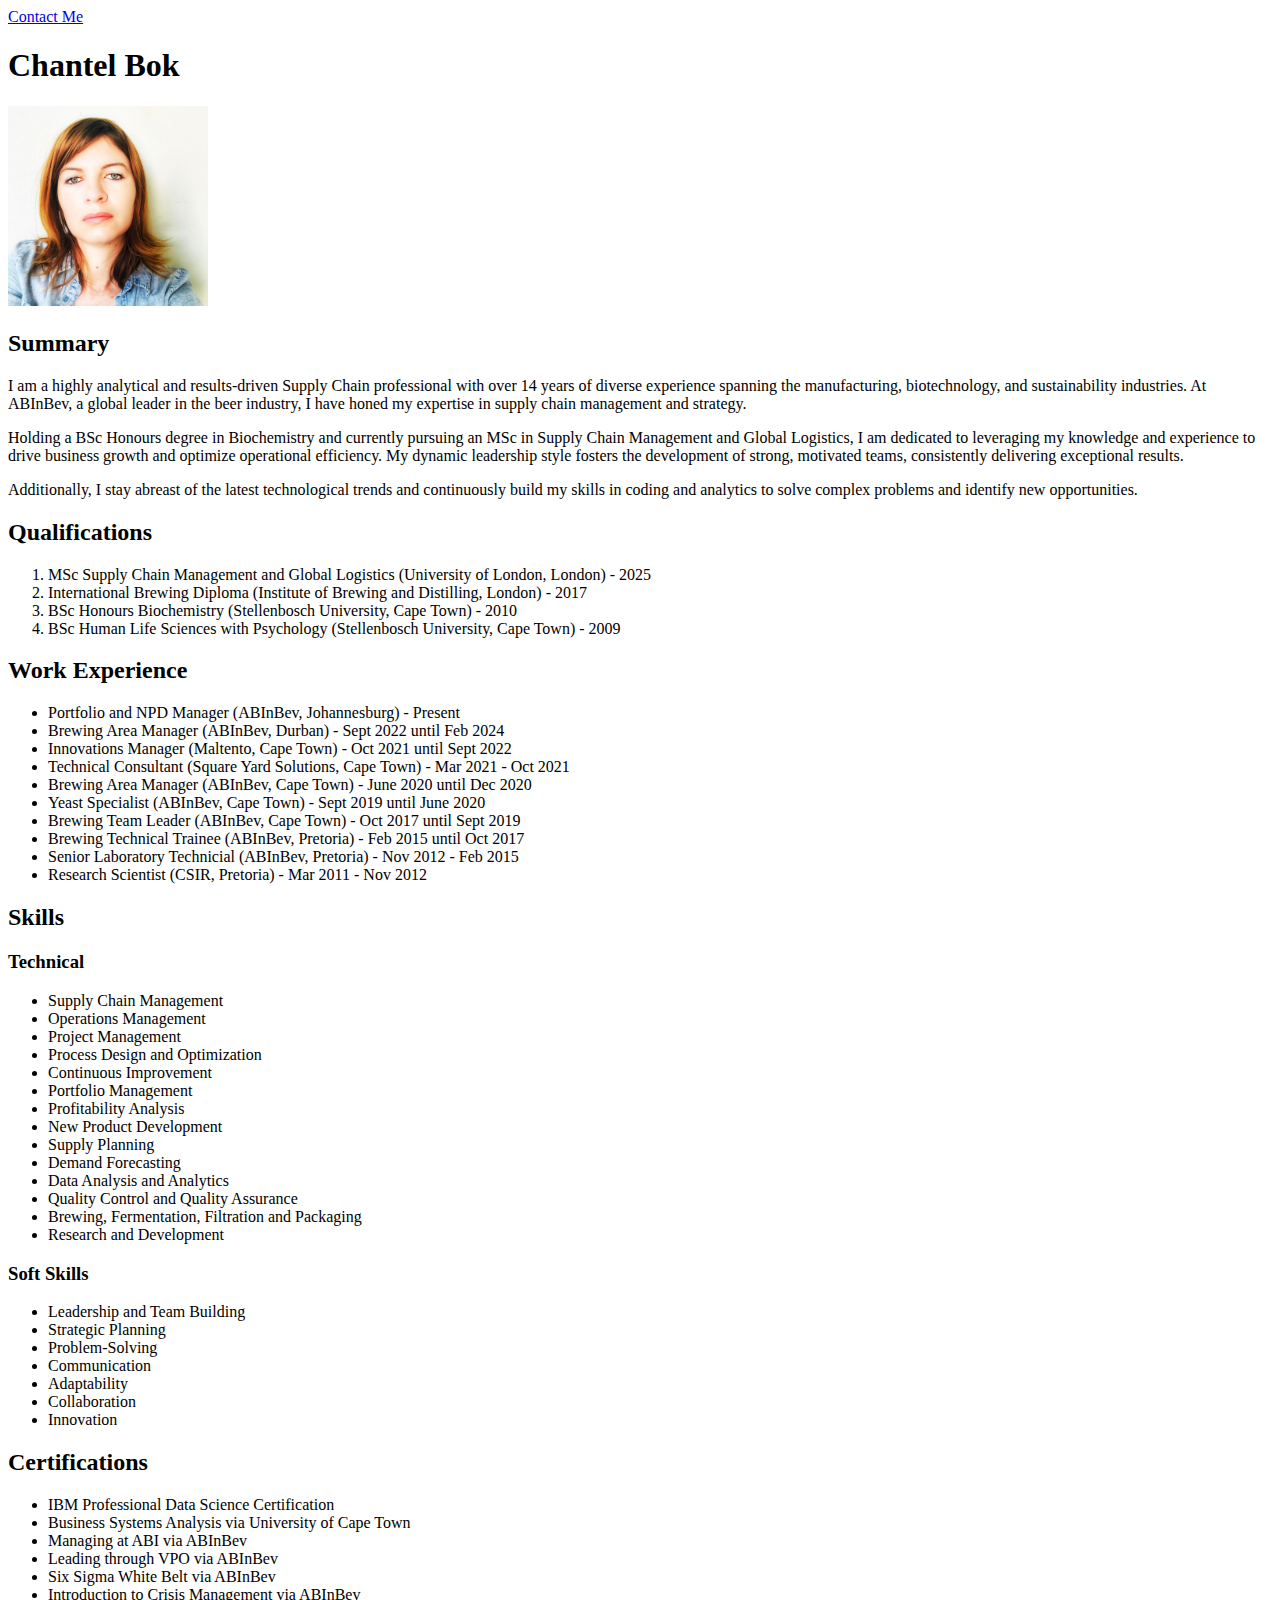
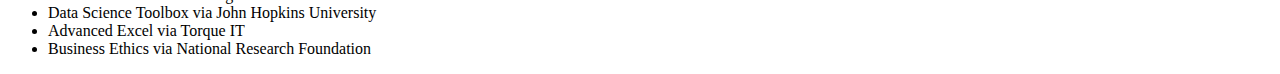
==== index.html @ 668ee4a4 "Add Assets, Public and Index File" ====
<!DOCTYPE html>
<html lang="eng">
    <head>
        <meta charset="utf-8">
        <title>My Resume</title>
    </head>
    <a href="./public/contact.html">Contact Me</a>
    <body>
        <h1>Chantel Bok</h1>
        <img src="./assets/profile_pic.jpg" height="200" alt="A photo of Chantel Bok">
        <h2>Summary</h2>
        <p>
            I am a highly analytical and results-driven Supply Chain 
            professional with over 14 years of diverse experience 
            spanning the manufacturing, biotechnology, and sustainability
            industries. At ABInBev, a global leader in the beer industry, 
            I have honed my expertise in supply chain management and 
            strategy. </p>
        <p> Holding a BSc Honours degree in Biochemistry and 
            currently pursuing an MSc in Supply Chain Management 
            and Global Logistics, I am dedicated to leveraging my 
            knowledge and experience to drive business growth and 
            optimize operational efficiency.
            My dynamic leadership style fosters the development of 
            strong, motivated teams, consistently delivering exceptional 
            results. </p>
        <p> Additionally, I stay abreast of the latest technological 
            trends and continuously build my skills in coding and 
            analytics to solve complex problems and identify new 
            opportunities.</p>
        <h2>Qualifications</h2>
        <ol>
            <li>MSc Supply Chain Management and Global Logistics (University of London, London) - 2025
            </li>
            <li>International Brewing Diploma (Institute of Brewing and Distilling, London) - 2017</li>
            <li>BSc Honours Biochemistry (Stellenbosch University, Cape Town) - 2010</li>
            <li>BSc Human Life Sciences with Psychology (Stellenbosch University, Cape Town) - 2009 </li>
        </ol>
        <h2>Work Experience</h2>
        <ul>
            <li>Portfolio and NPD Manager (ABInBev, Johannesburg) - Present</li>
            <li>Brewing Area Manager (ABInBev, Durban) - Sept 2022 until Feb 2024 </li>
            <li>Innovations Manager (Maltento, Cape Town) - Oct 2021 until Sept 2022</li>
            <li>Technical Consultant (Square Yard Solutions, Cape Town) - Mar 2021 - Oct 2021</li>
            <li>Brewing Area Manager (ABInBev, Cape Town) - June 2020 until Dec 2020</li>
            <li>Yeast Specialist (ABInBev, Cape Town) - Sept 2019 until June 2020</li>
            <li>Brewing Team Leader (ABInBev, Cape Town) - Oct 2017 until Sept 2019</li>
            <li>Brewing Technical Trainee (ABInBev, Pretoria) - Feb 2015 until Oct 2017</li>
            <li>Senior Laboratory Technicial (ABInBev, Pretoria) - Nov 2012 - Feb 2015</li>
            <li>Research Scientist (CSIR, Pretoria) - Mar 2011 - Nov 2012</li>
        </ul>
        <h2>Skills</h2>
        <h3>Technical</h3>
        <ul>
            <li>Supply Chain Management</li>
            <li>Operations Management</li>
            <li>Project Management</li>
            <li>Process Design and Optimization</li>
            <li>Continuous Improvement</li>
            <li>Portfolio Management</li>
            <li>Profitability Analysis</li>
            <li>New Product Development</li>
            <li>Supply Planning</li>
            <li>Demand Forecasting</li>
            <li>Data Analysis and Analytics</li>
            <li>Quality Control and Quality Assurance</li>
            <li>Brewing, Fermentation, Filtration and Packaging</li>
            <li>Research and Development</li>
        </ul>
        <h3>Soft Skills</h3>
        <ul>
            <li>Leadership and Team Building</li>
            <li>Strategic Planning</li>
            <li>Problem-Solving</li>
            <li>Communication</li>
            <li>Adaptability</li>
            <li>Collaboration</li>
            <li>Innovation</li>
        </ul>
        <h2>Certifications</h2>
        <ul>
            <li>IBM Professional Data Science Certification</li>
            <li>Business Systems Analysis via University of Cape Town</li>
            <li>Managing at ABI via ABInBev</li>
            <li>Leading through VPO via ABInBev</li>
            <li>Six Sigma White Belt via ABInBev</li>
            <li>Introduction to Crisis Management via ABInBev</li>
            <li>Data Science Toolbox via John Hopkins University</li>
            <li>Advanced Excel via Torque IT</li>
            <li>Business Ethics via National Research Foundation</li>
        </ul>
    </body>
</html>
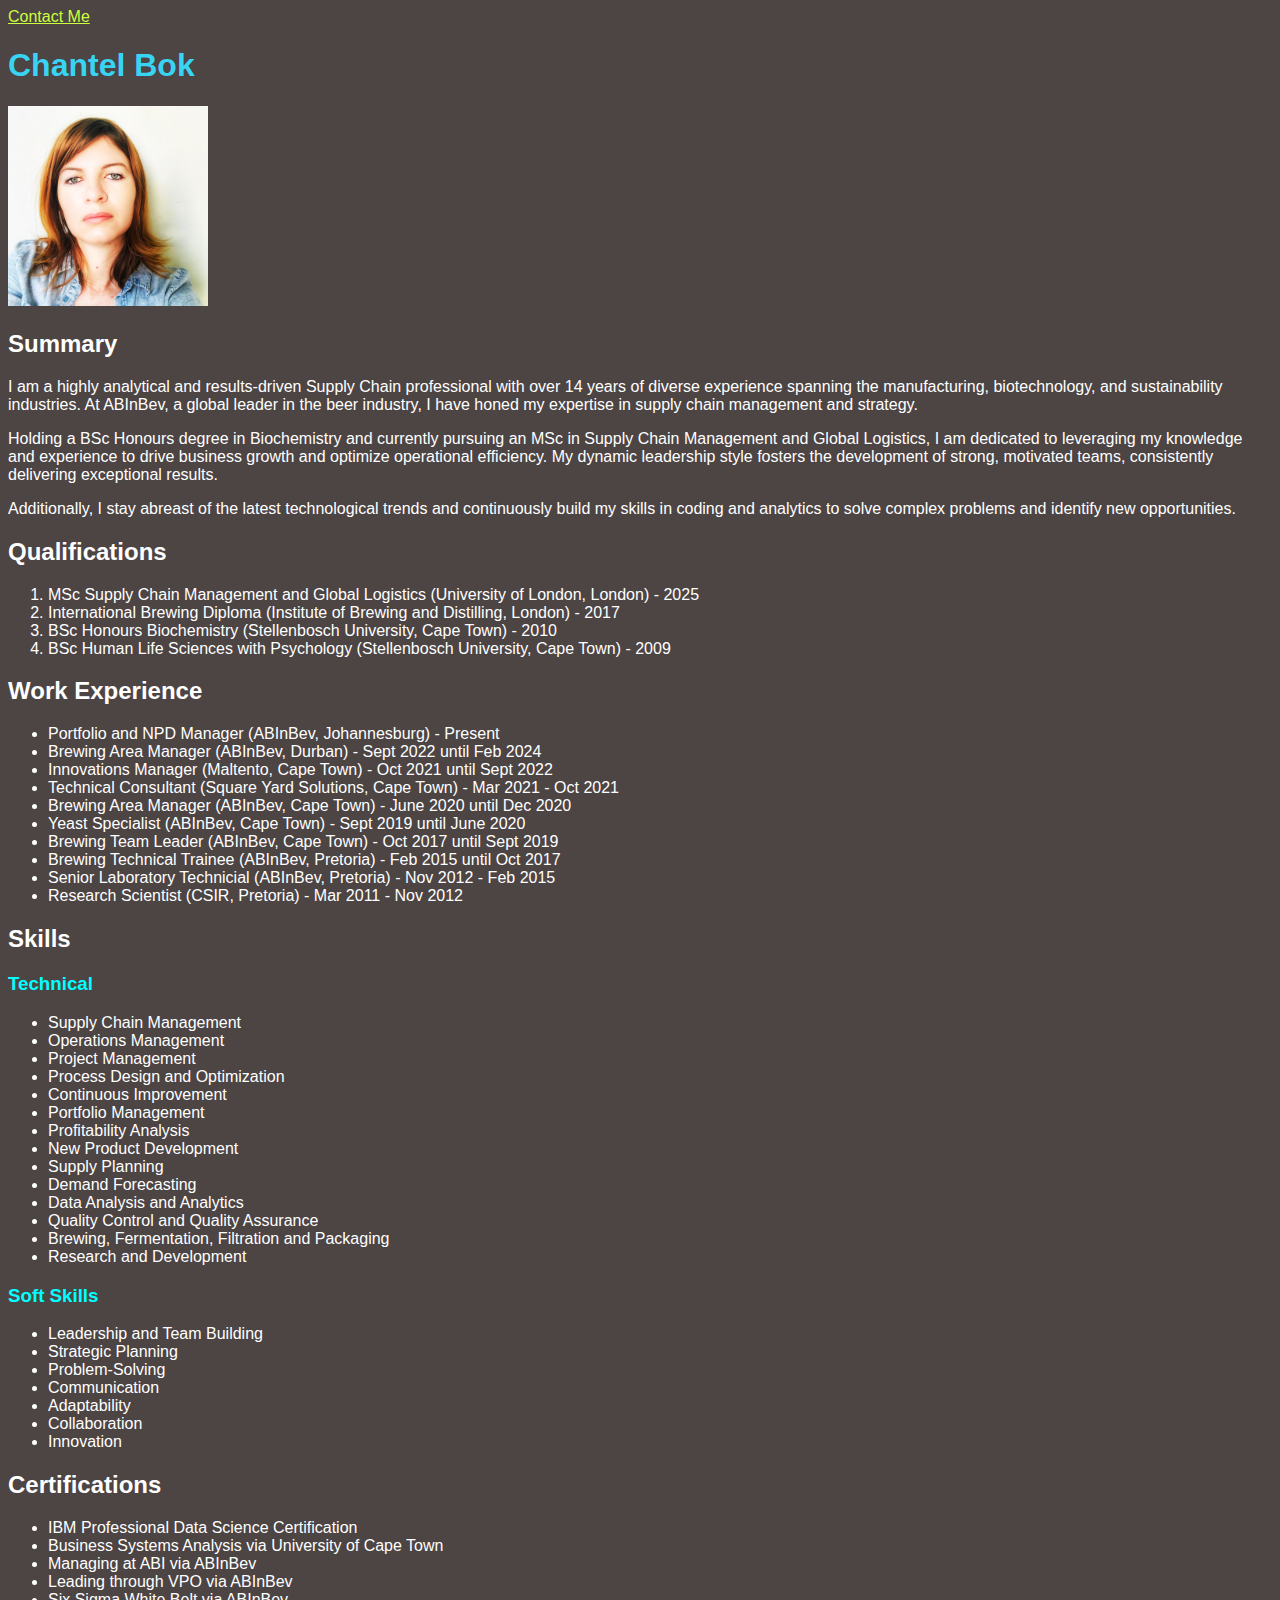
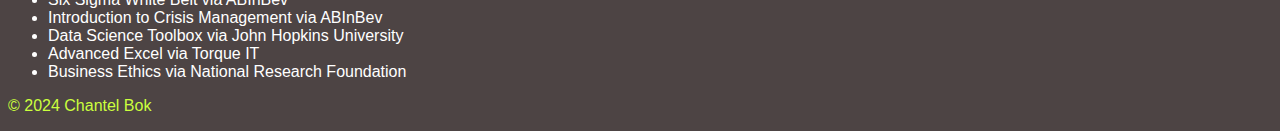
==== commit 1280c143: "Added Style Elements" ====
--- a/index.html
+++ b/index.html
@@ -3,6 +3,7 @@
     <head>
         <meta charset="utf-8">
         <title>My Resume</title>
+        <link rel="stylesheet" href="/styles.css"/>
     </head>
     <a href="./public/contact.html">Contact Me</a>
     <body>
@@ -90,4 +91,7 @@
             <li>Business Ethics via National Research Foundation</li>
         </ul>
     </body>
+    <footer>
+        <p>© 2024 Chantel Bok</p>
+      </footer>
 </html>--- a/styles.css
+++ b/styles.css
@@ -0,0 +1,20 @@
+html{
+    background-color: rgb(77, 68, 68);
+    font: 1em sans-serif;
+    color: white;
+    h1{
+        color:rgba(55, 222, 255, 0.945)
+    }
+    h2{
+        color: white
+    }
+    h3{
+        color:aqua
+    }
+    footer{
+        color: rgb(203, 255, 61)
+    }
+    a{
+        color:rgb(203, 255, 61)
+    }
+}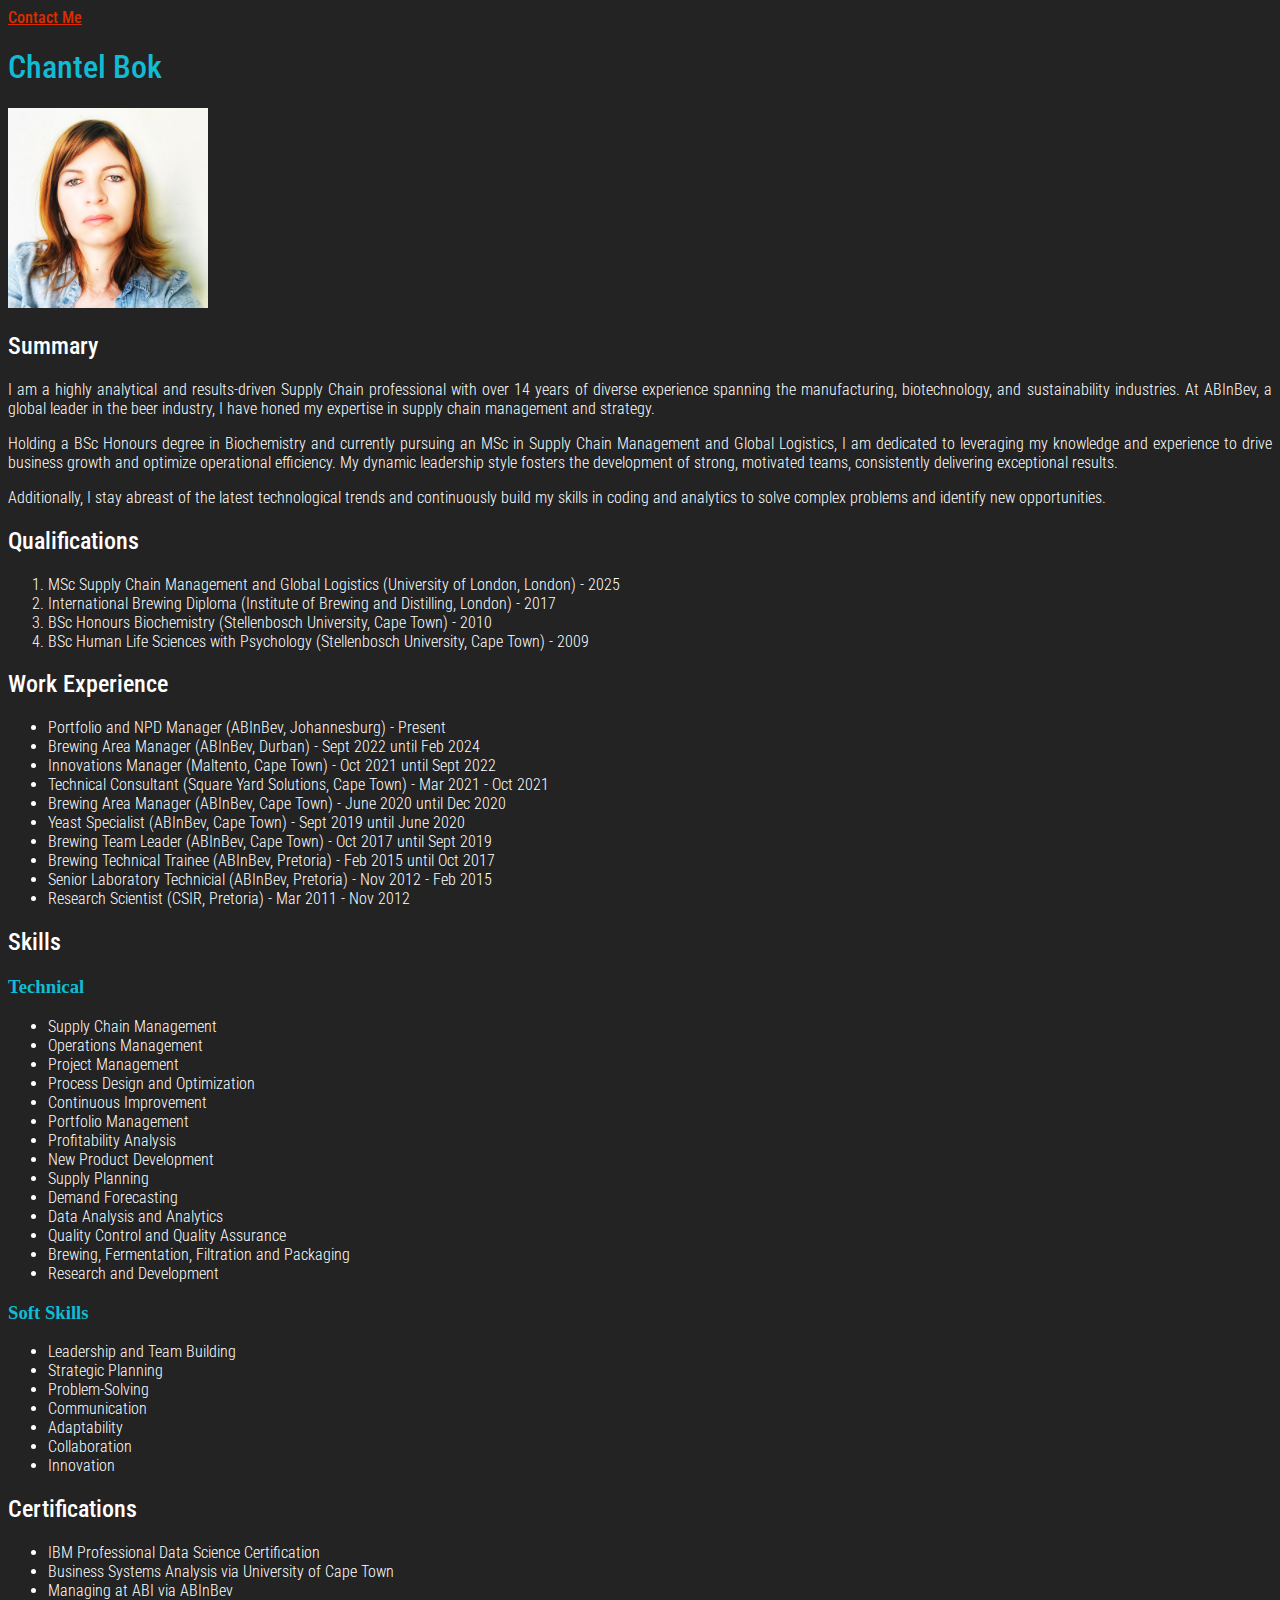
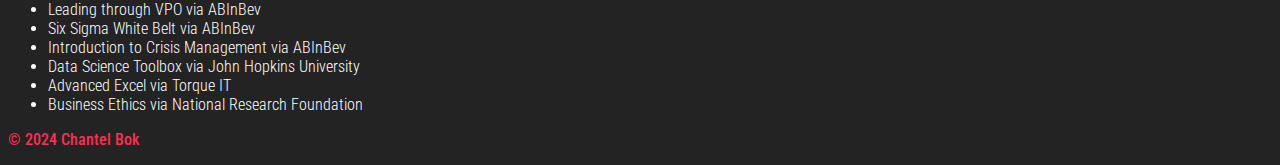
==== commit 90796ec8: "Several style updates" ====
--- a/index.html
+++ b/index.html
@@ -3,14 +3,17 @@
     <head>
         <meta charset="utf-8">
         <title>My Resume</title>
-        <link rel="stylesheet" href="/styles.css"/>
+        <link rel="stylesheet" href="styles.css"/>
+        <link rel="preconnect" href="https://fonts.googleapis.com">
+        <link rel="preconnect" href="https://fonts.gstatic.com" crossorigin>
+        <link href="https://fonts.googleapis.com/css2?family=Roboto+Condensed:ital,wght@0,100..900;1,100..900&display=swap" rel="stylesheet">
     </head>
-    <a href="./public/contact.html">Contact Me</a>
+    <a id="Roboto" href="./public/contact.html">Contact Me</a>
     <body>
-        <h1>Chantel Bok</h1>
-        <img src="./assets/profile_pic.jpg" height="200" alt="A photo of Chantel Bok">
+        <h1 class="Name" id="Roboto">Chantel Bok</h1>
+        <img src="./assets/profile_pic.jpg"  height="200" alt="A photo of Chantel Bok">
         <h2>Summary</h2>
-        <p>
+        <p draggable="true">
             I am a highly analytical and results-driven Supply Chain 
             professional with over 14 years of diverse experience 
             spanning the manufacturing, biotechnology, and sustainability
@@ -29,7 +32,7 @@
             trends and continuously build my skills in coding and 
             analytics to solve complex problems and identify new 
             opportunities.</p>
-        <h2>Qualifications</h2>
+        <h2 id="special_head">Qualifications</h2>
         <ol>
             <li>MSc Supply Chain Management and Global Logistics (University of London, London) - 2025
             </li>
@@ -92,6 +95,6 @@
         </ul>
     </body>
     <footer>
-        <p>© 2024 Chantel Bok</p>
+        <p id="Roboto">© 2024 Chantel Bok</p>
       </footer>
 </html>--- a/styles.css
+++ b/styles.css
@@ -1,20 +1,52 @@
 html{
-    background-color: rgb(77, 68, 68);
-    font: 1em sans-serif;
+    background-color: rgb(35, 35, 35);
     color: white;
-    h1{
-        color:rgba(55, 222, 255, 0.945)
+
+    #Roboto{
+        font-family: "Roboto Condensed", sans-serif;
+        font-optical-sizing: auto;
+        font-weight: 500;
+        font-style: normal;
     }
+
+    p, li{
+        font-family: "Roboto Condensed", sans-serif;
+        font-optical-sizing: auto;
+        font-weight: 300;
+        font-style: normal;
+        text-align: justify;
+    }
+
+    h2{
+        font-family: "Roboto Condensed", sans-serif;
+        font-optical-sizing: auto;
+        font-weight: 500;
+        font-style: normal;
+    }
+
+
+    .Name{
+        color: #10BCD4
+    }
+
     h2{
         color: white
     }
     h3{
-        color:aqua
+        color:#10BCD4
     }
     footer{
-        color: rgb(203, 255, 61)
+        color: #FF304F
     }
     a{
-        color:rgb(203, 255, 61)
+        color:#DD2C00
     }
+    #special_head{
+        color:white
+    }
+    p[draggable="false"]{
+        color:black;
+        background-color: rgb(185, 254, 115);
+    }
+   
 }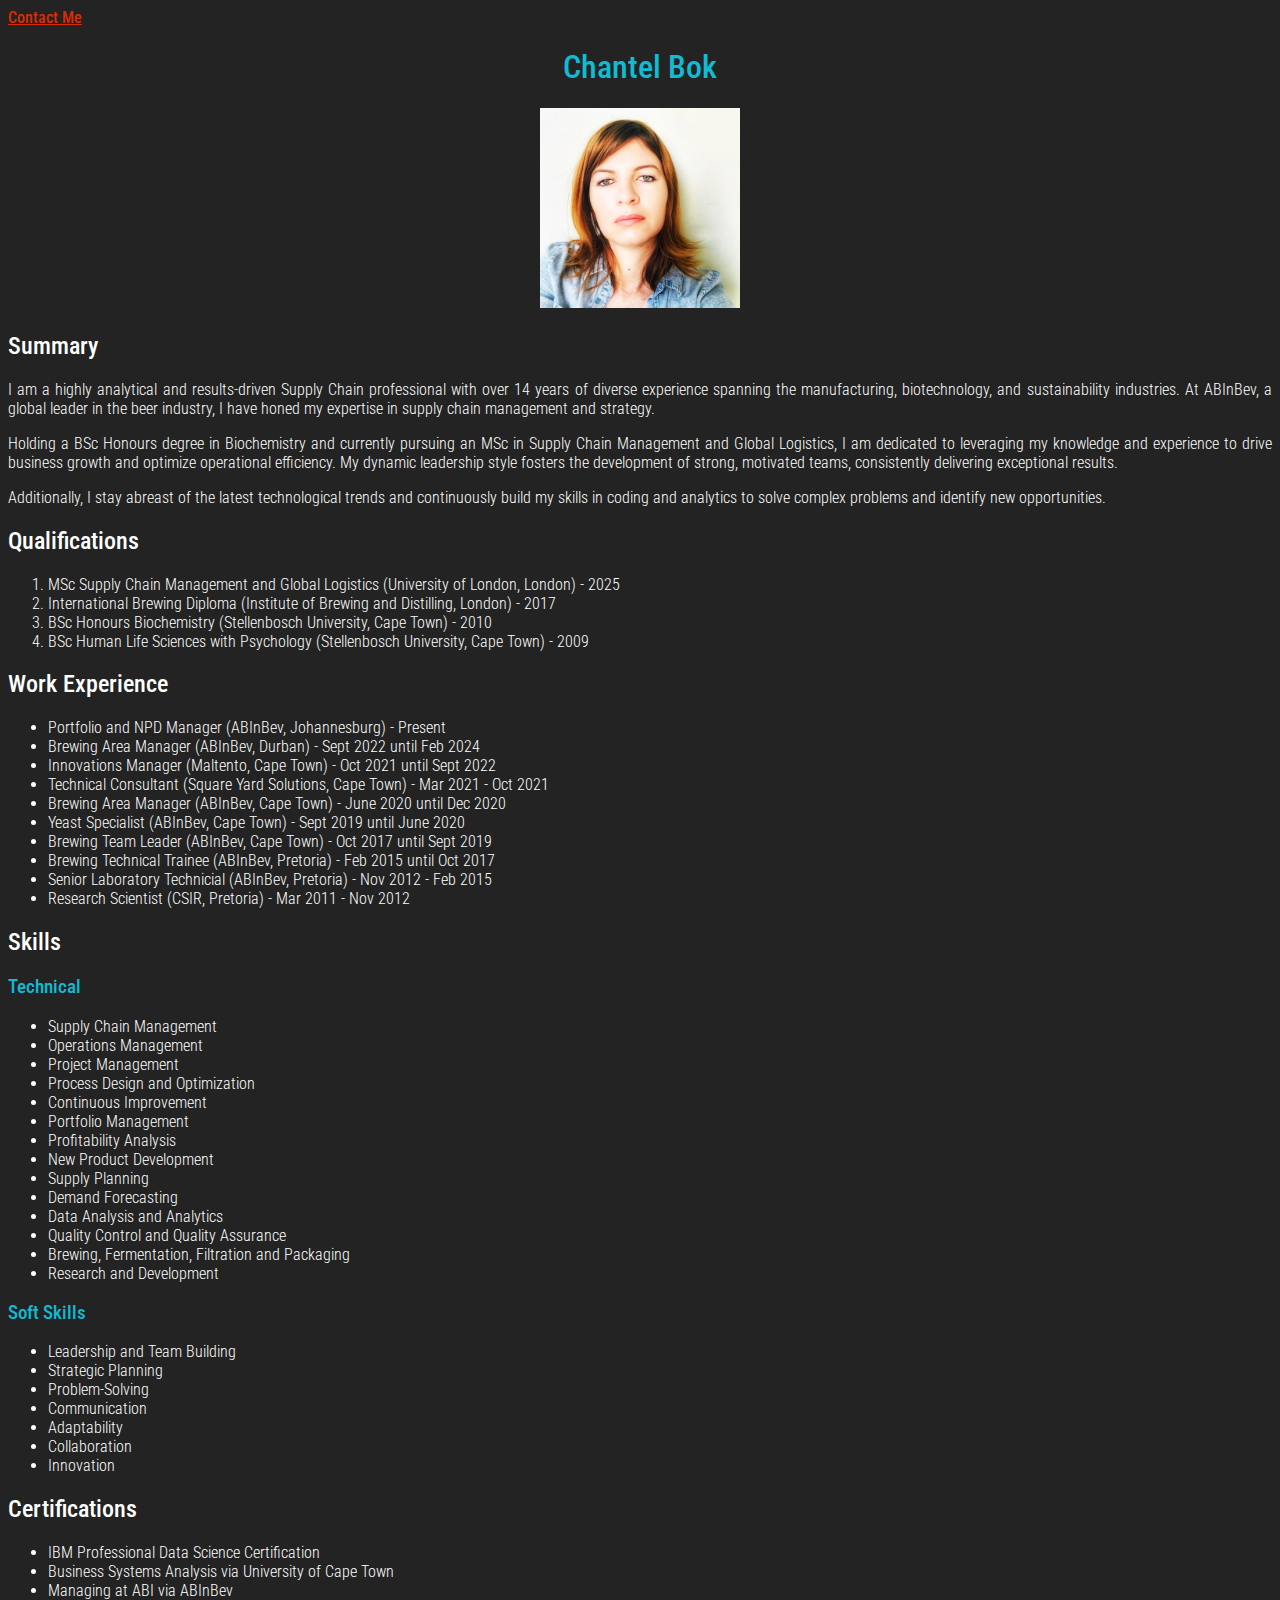
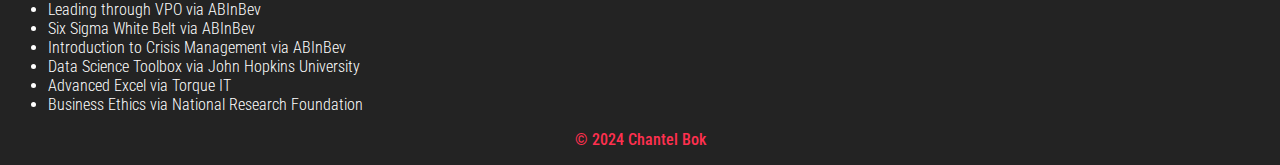
==== commit 9d3383a4: "Added some more elements" ====
--- a/index.html
+++ b/index.html
@@ -11,7 +11,7 @@
     <a id="Roboto" href="./public/contact.html">Contact Me</a>
     <body>
         <h1 class="Name" id="Roboto">Chantel Bok</h1>
-        <img src="./assets/profile_pic.jpg"  height="200" alt="A photo of Chantel Bok">
+        <div id="photochantel"> <img  src="./assets/profile_pic.jpg"  height="200" alt="A photo of Chantel Bok"></div>
         <h2>Summary</h2>
         <p draggable="true">
             I am a highly analytical and results-driven Supply Chain 
--- a/styles.css
+++ b/styles.css
@@ -7,6 +7,7 @@
         font-optical-sizing: auto;
         font-weight: 500;
         font-style: normal;
+        text-align: center;
     }
 
     p, li{
@@ -17,7 +18,7 @@
         text-align: justify;
     }
 
-    h2{
+    h2,h3{
         font-family: "Roboto Condensed", sans-serif;
         font-optical-sizing: auto;
         font-weight: 500;
@@ -28,6 +29,23 @@
     .Name{
         color: #10BCD4
     }
+    #photochantel{
+        place-items: center;
+        text-align: center;  
+    }
+
+    #bok{
+        text-align: center;
+    }
+    #image1{
+        border: #10BCD4;
+        border-width: 5px;
+        border-style: groove;
+    }
+
+    #image2{
+        width: 100px
+    }
 
     h2{
         color: white
@@ -36,7 +54,7 @@
         color:#10BCD4
     }
     footer{
-        color: #FF304F
+        color: #FF304F;
     }
     a{
         color:#DD2C00
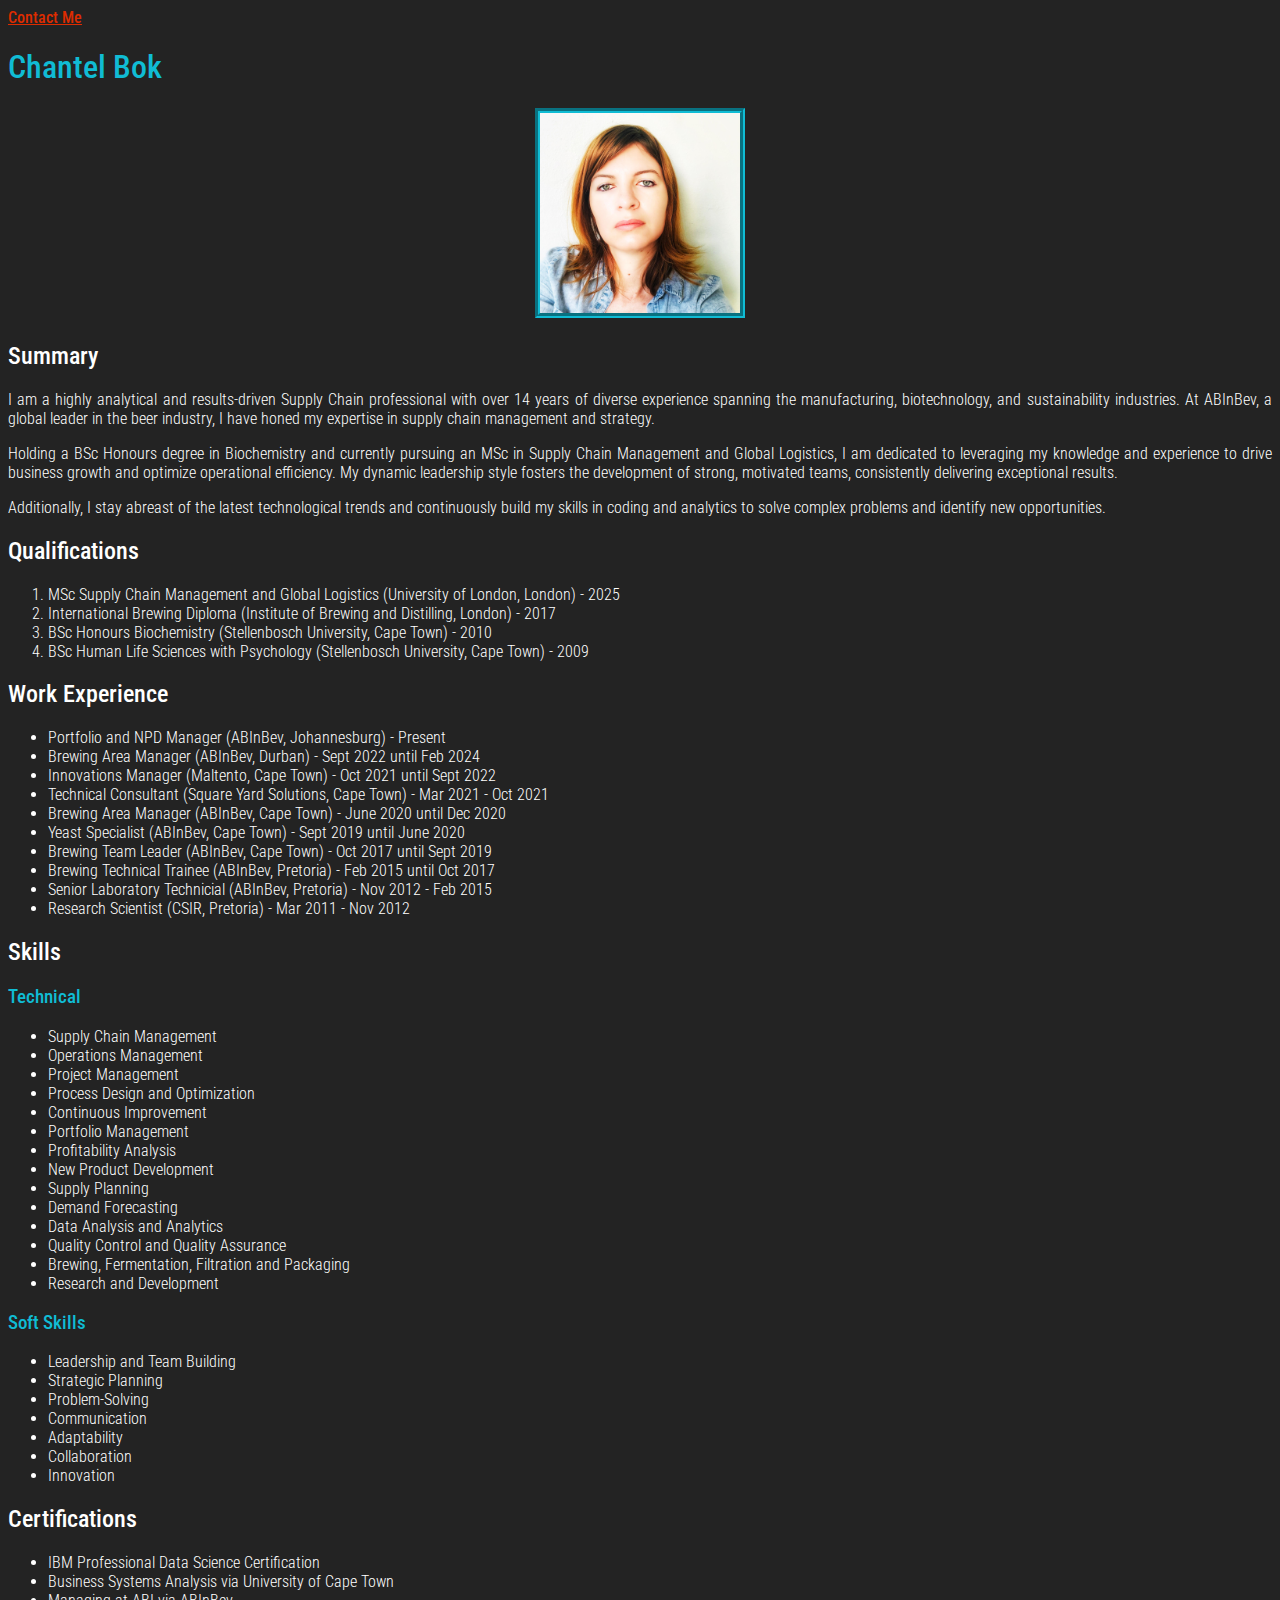
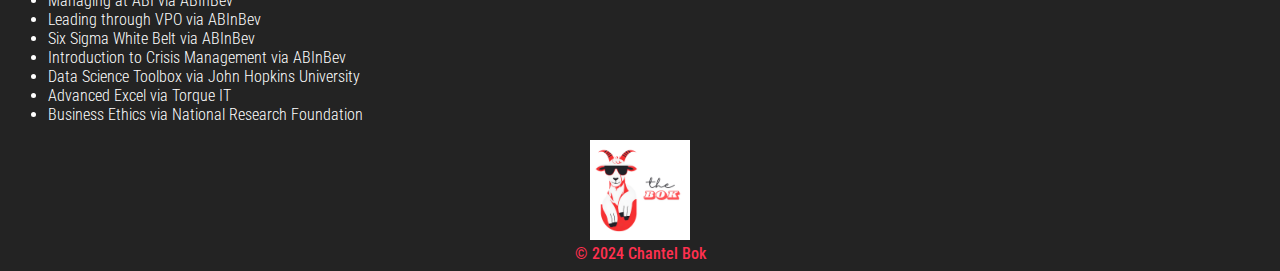
==== commit 02b43fb9: "additional updates to footer and font" ====
--- a/index.html
+++ b/index.html
@@ -11,7 +11,7 @@
     <a id="Roboto" href="./public/contact.html">Contact Me</a>
     <body>
         <h1 class="Name" id="Roboto">Chantel Bok</h1>
-        <div id="photochantel"> <img  src="./assets/profile_pic.jpg"  height="200" alt="A photo of Chantel Bok"></div>
+        <div id="photochantel"> <img id="image1" src="./assets/profile_pic.jpg"  height="200" alt="A photo of Chantel Bok"></div>
         <h2>Summary</h2>
         <p draggable="true">
             I am a highly analytical and results-driven Supply Chain 
@@ -93,8 +93,9 @@
             <li>Advanced Excel via Torque IT</li>
             <li>Business Ethics via National Research Foundation</li>
         </ul>
+        <div id="bok"><img id="image2" src="./assets/2.png" alt="Thebok logo"></div>
     </body>
-    <footer>
-        <p id="Roboto">© 2024 Chantel Bok</p>
-      </footer>
+    <div> 
+    <footer id="Roboto"> © 2024 Chantel Bok</footer>
+    </div>
 </html>--- a/styles.css
+++ b/styles.css
@@ -7,7 +7,6 @@
         font-optical-sizing: auto;
         font-weight: 500;
         font-style: normal;
-        text-align: center;
     }
 
     p, li{
@@ -55,6 +54,7 @@
     }
     footer{
         color: #FF304F;
+        text-align: center;
     }
     a{
         color:#DD2C00
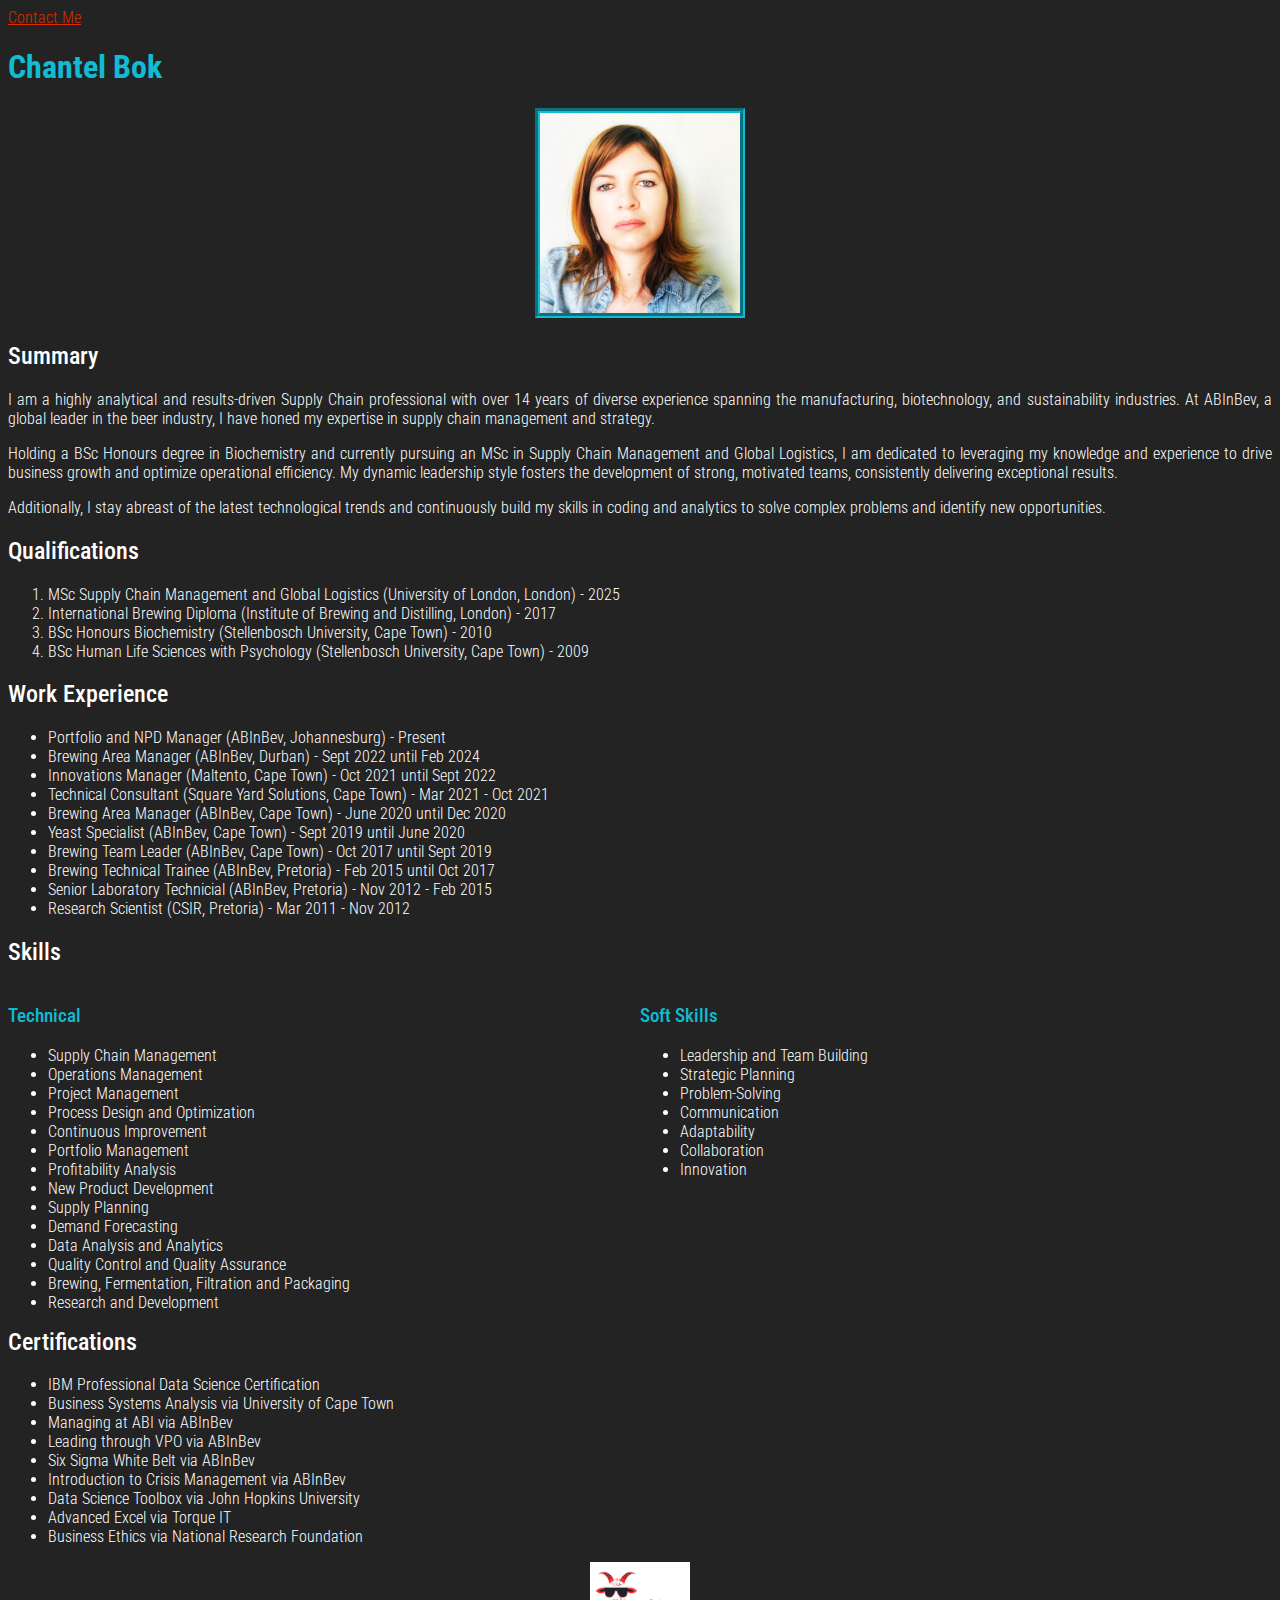
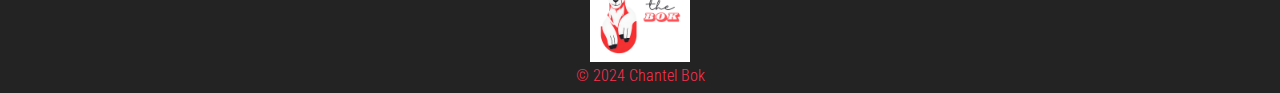
==== commit ccbf1113: "Updated index" ====
--- a/index.html
+++ b/index.html
@@ -54,6 +54,7 @@
             <li>Research Scientist (CSIR, Pretoria) - Mar 2011 - Nov 2012</li>
         </ul>
         <h2>Skills</h2>
+        <div id="tech">
         <h3>Technical</h3>
         <ul>
             <li>Supply Chain Management</li>
@@ -71,6 +72,8 @@
             <li>Brewing, Fermentation, Filtration and Packaging</li>
             <li>Research and Development</li>
         </ul>
+        </div>
+        <div id="soft">
         <h3>Soft Skills</h3>
         <ul>
             <li>Leadership and Team Building</li>
@@ -81,6 +84,8 @@
             <li>Collaboration</li>
             <li>Innovation</li>
         </ul>
+        </div>
+        <div id="cert">
         <h2>Certifications</h2>
         <ul>
             <li>IBM Professional Data Science Certification</li>
@@ -93,6 +98,7 @@
             <li>Advanced Excel via Torque IT</li>
             <li>Business Ethics via National Research Foundation</li>
         </ul>
+        </div>
         <div id="bok"><img id="image2" src="./assets/2.png" alt="Thebok logo"></div>
     </body>
     <div> 
--- a/styles.css
+++ b/styles.css
@@ -1,70 +1,73 @@
 html{
-    background-color: rgb(35, 35, 35);
-    color: white;
-
-    #Roboto{
+        background-color: rgb(35, 35, 35);
+        color: white;
         font-family: "Roboto Condensed", sans-serif;
-        font-optical-sizing: auto;
-        font-weight: 500;
-        font-style: normal;
     }
 
-    p, li{
+body{
         font-family: "Roboto Condensed", sans-serif;
         font-optical-sizing: auto;
         font-weight: 300;
         font-style: normal;
         text-align: justify;
+}
+
+h2,h3{
+        font-weight: 500;
     }
 
-    h2,h3{
-        font-family: "Roboto Condensed", sans-serif;
-        font-optical-sizing: auto;
-        font-weight: 500;
-        font-style: normal;
+.Name{
+        color: #10BCD4
     }
 
-
-    .Name{
-        color: #10BCD4
-    }
-    #photochantel{
+#photochantel, #bok{
         place-items: center;
         text-align: center;  
     }
 
-    #bok{
-        text-align: center;
-    }
-    #image1{
+#image1{
         border: #10BCD4;
         border-width: 5px;
         border-style: groove;
     }
 
-    #image2{
+#image2{
         width: 100px
     }
 
-    h2{
+h2{
         color: white
     }
-    h3{
+
+h3{
         color:#10BCD4
     }
-    footer{
+
+footer{
         color: #FF304F;
         text-align: center;
     }
-    a{
+
+a{
         color:#DD2C00
     }
-    #special_head{
+
+#special_head{
         color:white
     }
-    p[draggable="false"]{
+    
+p[draggable="false"]{
         color:black;
         background-color: rgb(185, 254, 115);
     }
-   
+#tech{
+    float:left;
+    width:50%;
+}
+#soft{
+    float:right;
+    width:50%
+}
+#cert{
+    clear:both;
 }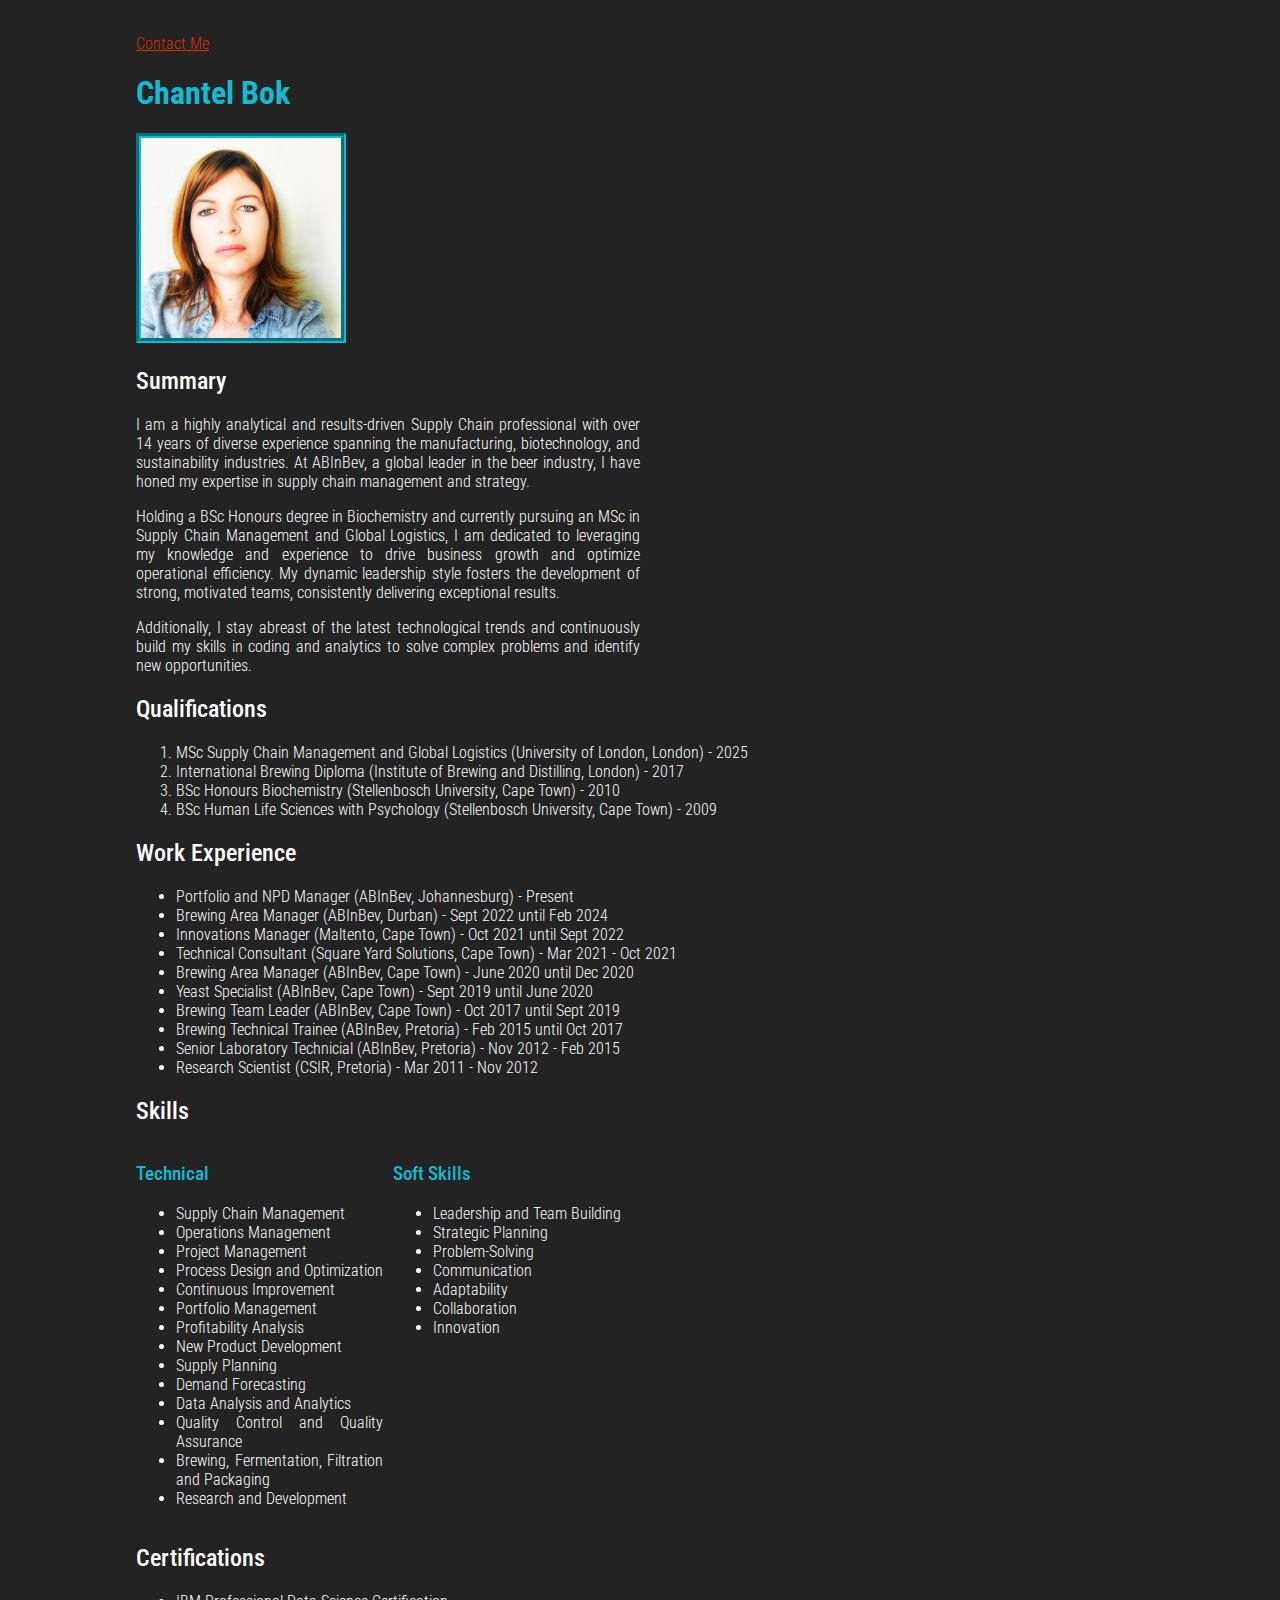
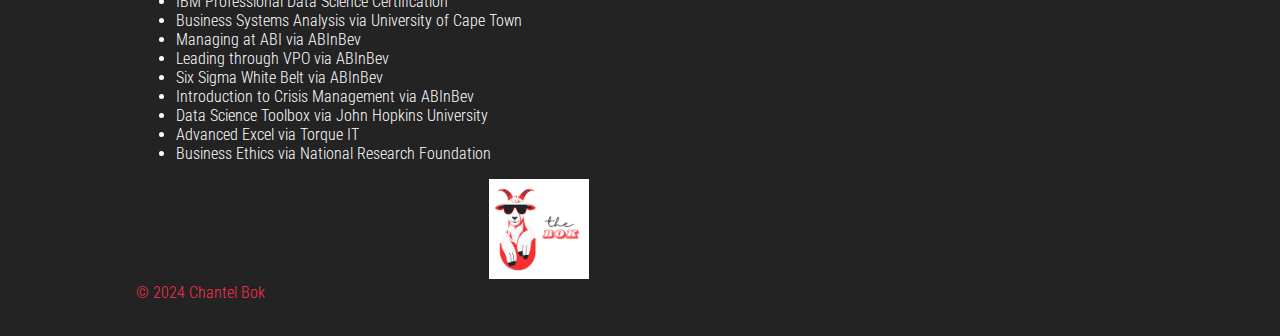
==== commit 58fa4114: "added divs to elements" ====
--- a/index.html
+++ b/index.html
@@ -12,6 +12,7 @@
     <body>
         <h1 class="Name" id="Roboto">Chantel Bok</h1>
         <div id="photochantel"> <img id="image1" src="./assets/profile_pic.jpg"  height="200" alt="A photo of Chantel Bok"></div>
+        <div id="summary">
         <h2>Summary</h2>
         <p draggable="true">
             I am a highly analytical and results-driven Supply Chain 
@@ -32,6 +33,7 @@
             trends and continuously build my skills in coding and 
             analytics to solve complex problems and identify new 
             opportunities.</p>
+        </div>
         <h2 id="special_head">Qualifications</h2>
         <ol>
             <li>MSc Supply Chain Management and Global Logistics (University of London, London) - 2025
@@ -54,6 +56,7 @@
             <li>Research Scientist (CSIR, Pretoria) - Mar 2011 - Nov 2012</li>
         </ul>
         <h2>Skills</h2>
+        <div id="skills">
         <div id="tech">
         <h3>Technical</h3>
         <ul>
@@ -85,6 +88,7 @@
             <li>Innovation</li>
         </ul>
         </div>
+        </div>
         <div id="cert">
         <h2>Certifications</h2>
         <ul>
--- a/styles.css
+++ b/styles.css
@@ -2,6 +2,10 @@
         background-color: rgb(35, 35, 35);
         color: white;
         font-family: "Roboto Condensed", sans-serif;
+        margin-top: 2%;
+        margin-left: 10%;
+        margin-right: 10%;
+        margin-bottom: 2%;
     }
 
 body{
@@ -12,6 +16,10 @@
         text-align: justify;
 }
 
+#summary{
+    width:50%;
+}
+
 h2,h3{
         font-weight: 500;
     }
@@ -20,9 +28,10 @@
         color: #10BCD4
     }
 
-#photochantel, #bok{
-        place-items: center;
-        text-align: center;  
+
+
+#bok{
+    margin-left:35%
     }
 
 #image1{
@@ -45,7 +54,6 @@
 
 footer{
         color: #FF304F;
-        text-align: center;
     }
 
 a{
@@ -60,6 +68,12 @@
         color:black;
         background-color: rgb(185, 254, 115);
     }
+#skills{
+    display: flex;
+    gap:10px;
+    width:50%
+}
+
 #tech{
     float:left;
     width:50%;
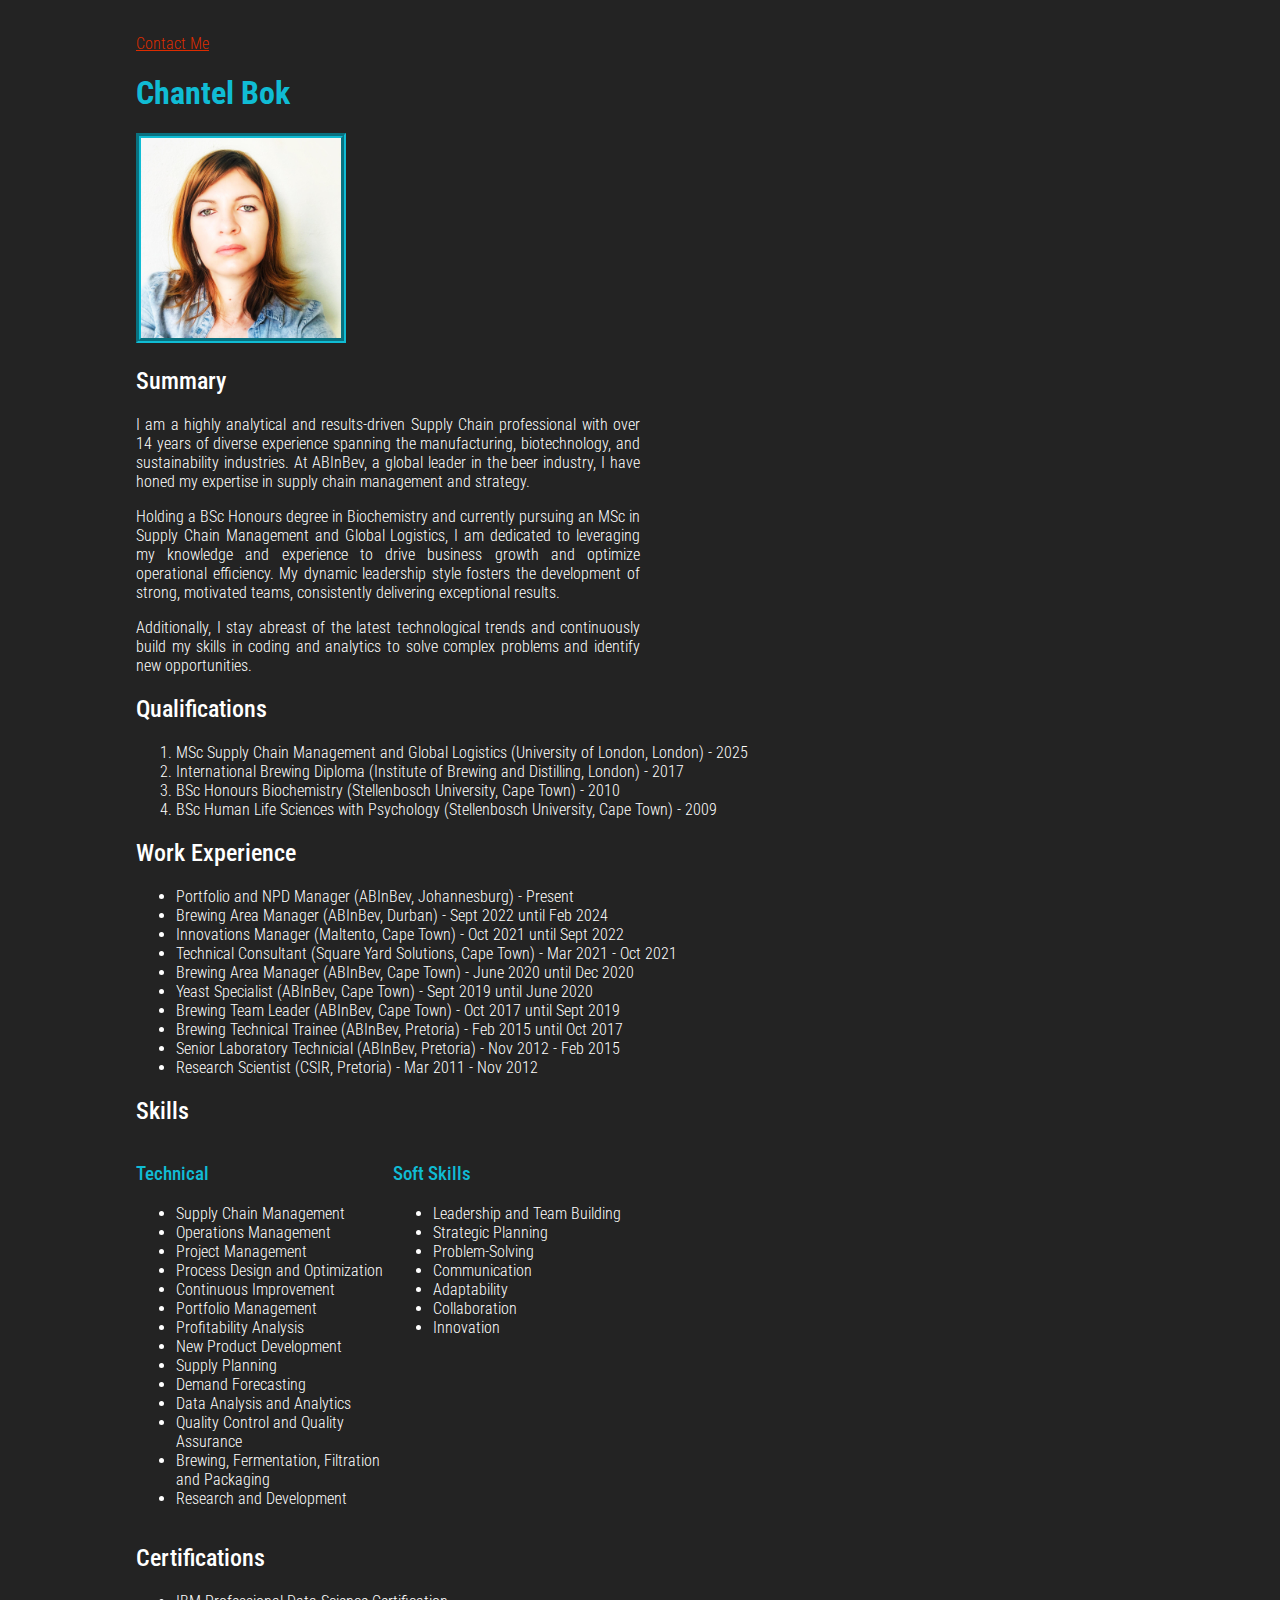
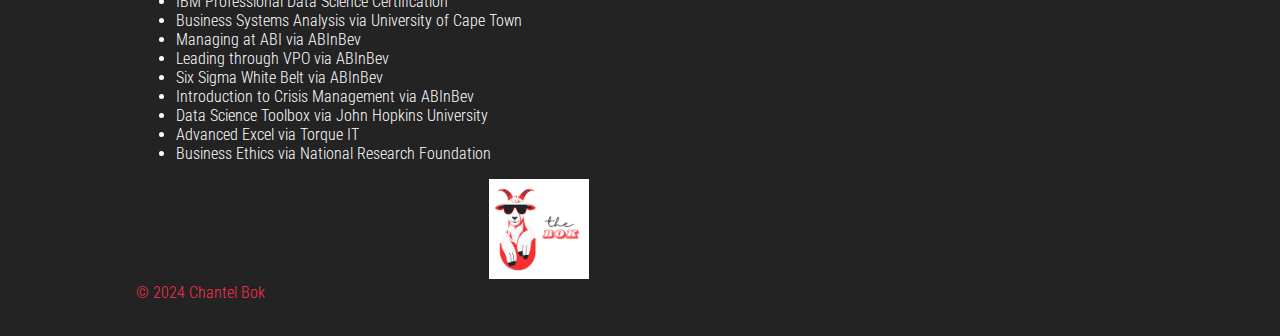
==== commit 1d191e27: "Update styles" ====
--- a/index.html
+++ b/index.html
@@ -34,6 +34,7 @@
             analytics to solve complex problems and identify new 
             opportunities.</p>
         </div>
+        <div id="qual">
         <h2 id="special_head">Qualifications</h2>
         <ol>
             <li>MSc Supply Chain Management and Global Logistics (University of London, London) - 2025
@@ -42,6 +43,8 @@
             <li>BSc Honours Biochemistry (Stellenbosch University, Cape Town) - 2010</li>
             <li>BSc Human Life Sciences with Psychology (Stellenbosch University, Cape Town) - 2009 </li>
         </ol>
+        </div>
+        <div id="workexp">
         <h2>Work Experience</h2>
         <ul>
             <li>Portfolio and NPD Manager (ABInBev, Johannesburg) - Present</li>
@@ -55,6 +58,7 @@
             <li>Senior Laboratory Technicial (ABInBev, Pretoria) - Nov 2012 - Feb 2015</li>
             <li>Research Scientist (CSIR, Pretoria) - Mar 2011 - Nov 2012</li>
         </ul>
+        </div>
         <h2>Skills</h2>
         <div id="skills">
         <div id="tech">
--- a/styles.css
+++ b/styles.css
@@ -13,11 +13,11 @@
         font-optical-sizing: auto;
         font-weight: 300;
         font-style: normal;
-        text-align: justify;
 }
 
 #summary{
     width:50%;
+    text-align: justify;
 }
 
 h2,h3{
@@ -71,7 +71,8 @@
 #skills{
     display: flex;
     gap:10px;
-    width:50%
+    width:50%;
+    text-align:left;
 }
 
 #tech{
@@ -84,4 +85,7 @@
 }
 #cert{
     clear:both;
+}
+#qual, workexp{
+    text-align: left;
 }